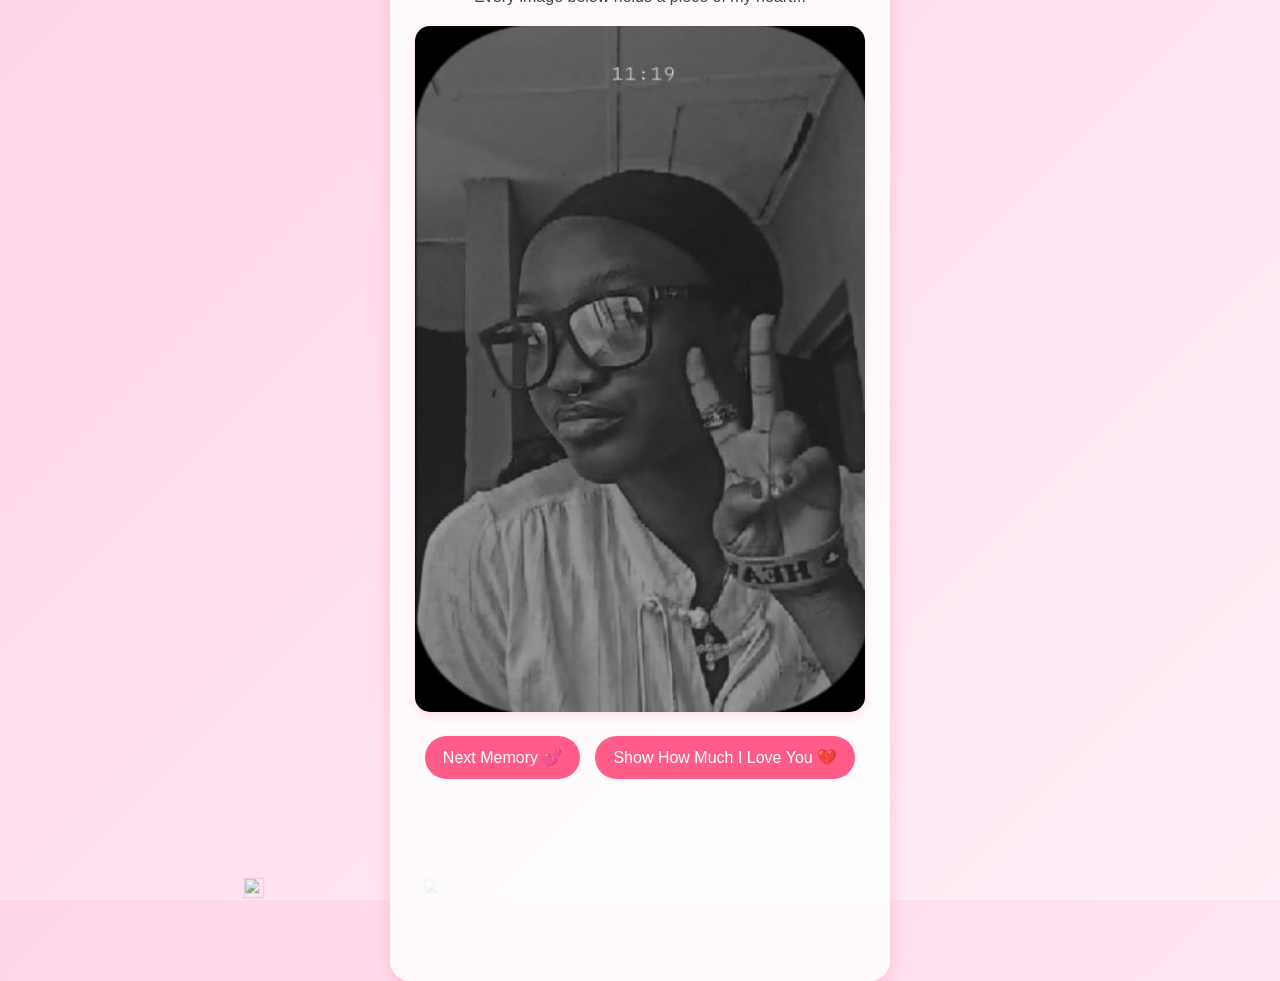
==== index.html @ f48dc211 "personal" ====
<!DOCTYPE html>
<html lang="en">
<head>
  <meta charset="UTF-8" />
  <meta name="viewport" content="width=device-width, initial-scale=1.0" />
  <title>I Still Miss You 💔</title>
  <link rel="stylesheet" href="style.css" />
</head>
<body>
  <div class="container">
    <h1 class="title">I Still Miss You Every Day 💔</h1>
    <p class="subtitle">Every image below holds a piece of my heart...</p>

    <!-- 🖼️ Slideshow -->
    <div class="slideshow">
      <img id="slideshowImage" src="images/photo1.jpg" alt="Memory 1">
    </div>

    <!-- 💕 Buttons -->
    <div class="buttons">
      <button id="nextBtn">Next Memory 💕</button>
      <button id="loveBtn">Show How Much I Love You 💔</button>
    </div>

    <!-- 💌 Hidden Message -->
    <p id="loveMessage">No matter how much u might hate me now i will always love u NSINI-GODWIN OLAMIPO 💖</p>

    

    <!-- 🎧 Hidden Voice Note -->
    <div id="voiceSection" class="voice-section">
      <h3 class="voice-title">Your Voice From Your Heart 💬</h3>
      <audio controls id="voiceNote">
        <source src="WhatsApp Audio 2025-04-27 at 21.45.10_a1755cb5.waptt.mp3" type="audio/mpeg">
        Your browser does not support the audio element.
      </audio>
    </div>
  </div>

  <script src="script.js"></script>
</body>
</html>
---- style.css ----
/* 🌸 Basic Reset */
* {
  margin: 0;
  padding: 0;
  box-sizing: border-box;
  font-family: 'Poppins', sans-serif;
}

/* 🌷 Background */
body {
  background: linear-gradient(135deg, #ffd6e8, #ffeef7);
  display: flex;
  justify-content: center;
  align-items: center;
  height: 100vh;
  overflow-x: hidden;
}

/* 💌 Main Container */
.container {
  text-align: center;
  background: rgba(255, 255, 255, 0.85);
  border-radius: 20px;
  padding: 25px;
  width: 90%;
  max-width: 500px;
  box-shadow: 0 4px 15px rgba(255, 102, 153, 0.3);
}

/* 💔 Titles */
.title {
  font-size: 1.8rem;
  color: #ff2f68;
  font-weight: 700;
  margin-bottom: 10px;
}

.subtitle {
  font-size: 1rem;
  color: #444;
  margin-bottom: 20px;
}

/* 💞 Slideshow */
.slideshow img {
  width: 100%;
  height: auto;
  border-radius: 15px;
  box-shadow: 0 4px 10px rgba(255, 100, 150, 0.2);
  transition: opacity 0.5s ease;
}

/* 💗 Buttons */
.buttons {
  display: flex;
  justify-content: center;
  gap: 15px;
  margin-top: 20px;
  flex-wrap: wrap;
}

button {
  background: #ff5c8a;
  color: white;
  border: none;
  border-radius: 25px;
  padding: 12px 18px;
  font-size: 1rem;
  cursor: pointer;
  transition: all 0.3s ease;
}

button:hover {
  background: #ff2f68;
  transform: scale(1.05);
}

/* 💬 Love Message */
#loveMessage {
  opacity: 0;
  margin-top: 25px;
  font-size: 1.1rem;
  color: #ff4081;
  transition: opacity 1s ease;
}

#loveMessage.show {
  opacity: 1;
}


/* 🎧 Voice Note Section */
.voice-section {
  margin-top: 20px;
  opacity: 0;
  transition: opacity 1s ease;
}

.voice-section.show {
  opacity: 1;
}

audio {
  width: 100%;
  outline: none;
  border-radius: 12px;
  margin-top: 10px;
}

/* 💞 Floating Hearts */
.hearts {
  position: fixed;
  top: 0;
  left: 0;
  width: 100%;
  height: 100%;
  pointer-events: none;
  z-index: -1;
  overflow: hidden;
}

.heart {
  position: absolute;
  bottom: 0;
  opacity: 0.8;
  animation: floatUp linear infinite;
  width: 24px;
  height: 24px;
}

@keyframes floatUp {
  0% {
    transform: translateY(0) rotate(0deg);
    opacity: 1;
  }
  100% {
    transform: translateY(-110vh) rotate(360deg);
    opacity: 0;
  }
}

/* 📱 Responsive Design */
@media (max-width: 600px) {
  .container {
    width: 95%;
    padding: 20px;
  }

  .title {
    font-size: 1.5rem;
  }

  button {
    width: 100%;
  }

  video, audio {
    width: 100%;
  }
}
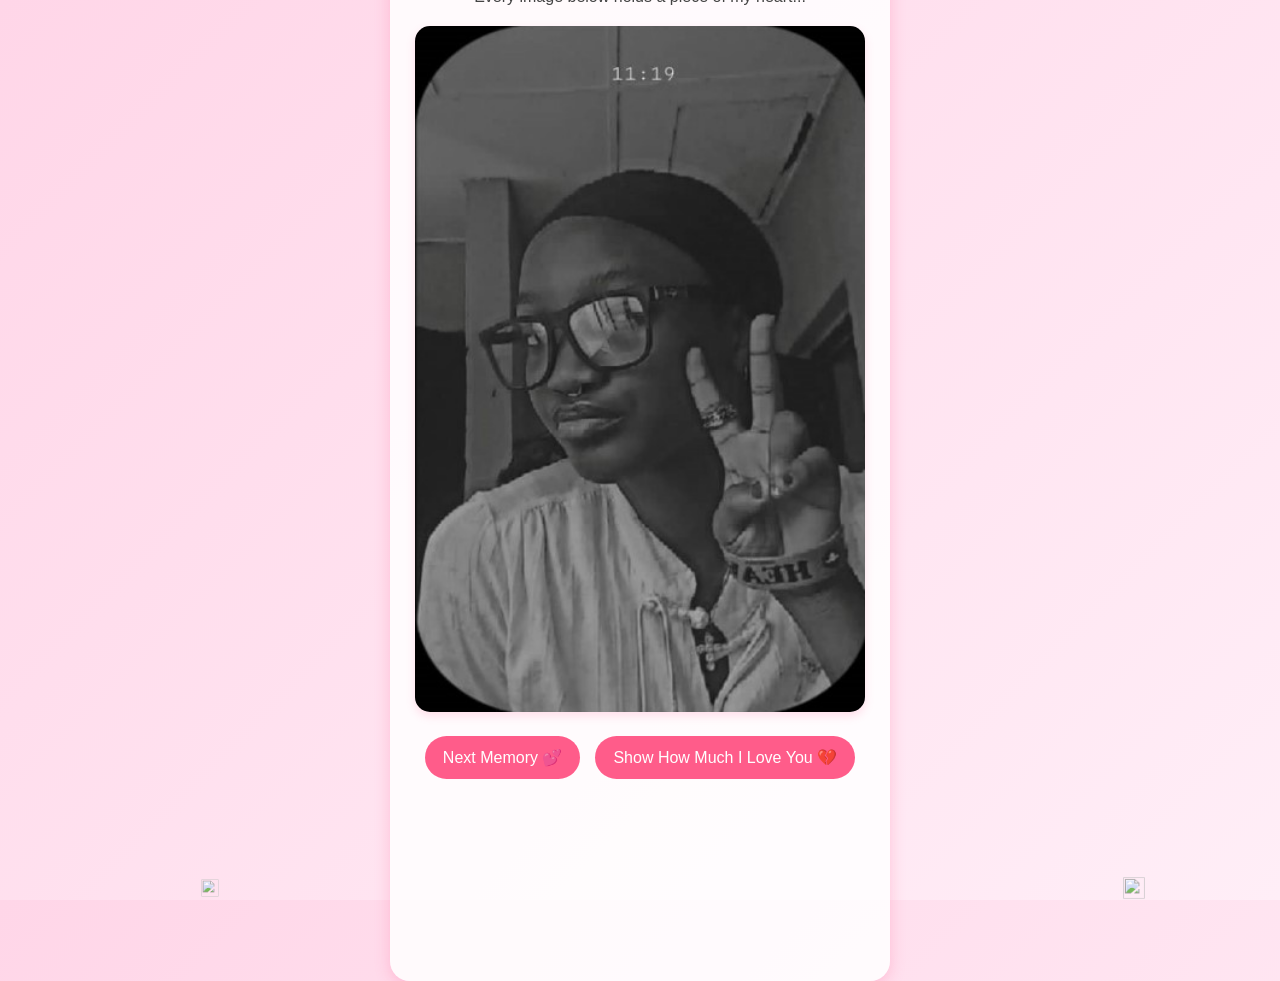
==== commit 2df84da1: "personal" ====
--- a/index.html
+++ b/index.html
@@ -31,7 +31,7 @@
     <div id="voiceSection" class="voice-section">
       <h3 class="voice-title">Your Voice From Your Heart 💬</h3>
       <audio controls id="voiceNote">
-        <source src="WhatsApp Audio 2025-04-27 at 21.45.10_a1755cb5.waptt.mp3" type="audio/mpeg">
+        <source src="C:\Users\Ayodeji_ologun\Desktop\apology2\Mylov\WhatsApp Audio 2025-04-27 at 21.45.10_a1755cb5.waptt.mp3" type="audio/mpeg">
         Your browser does not support the audio element.
       </audio>
     </div>
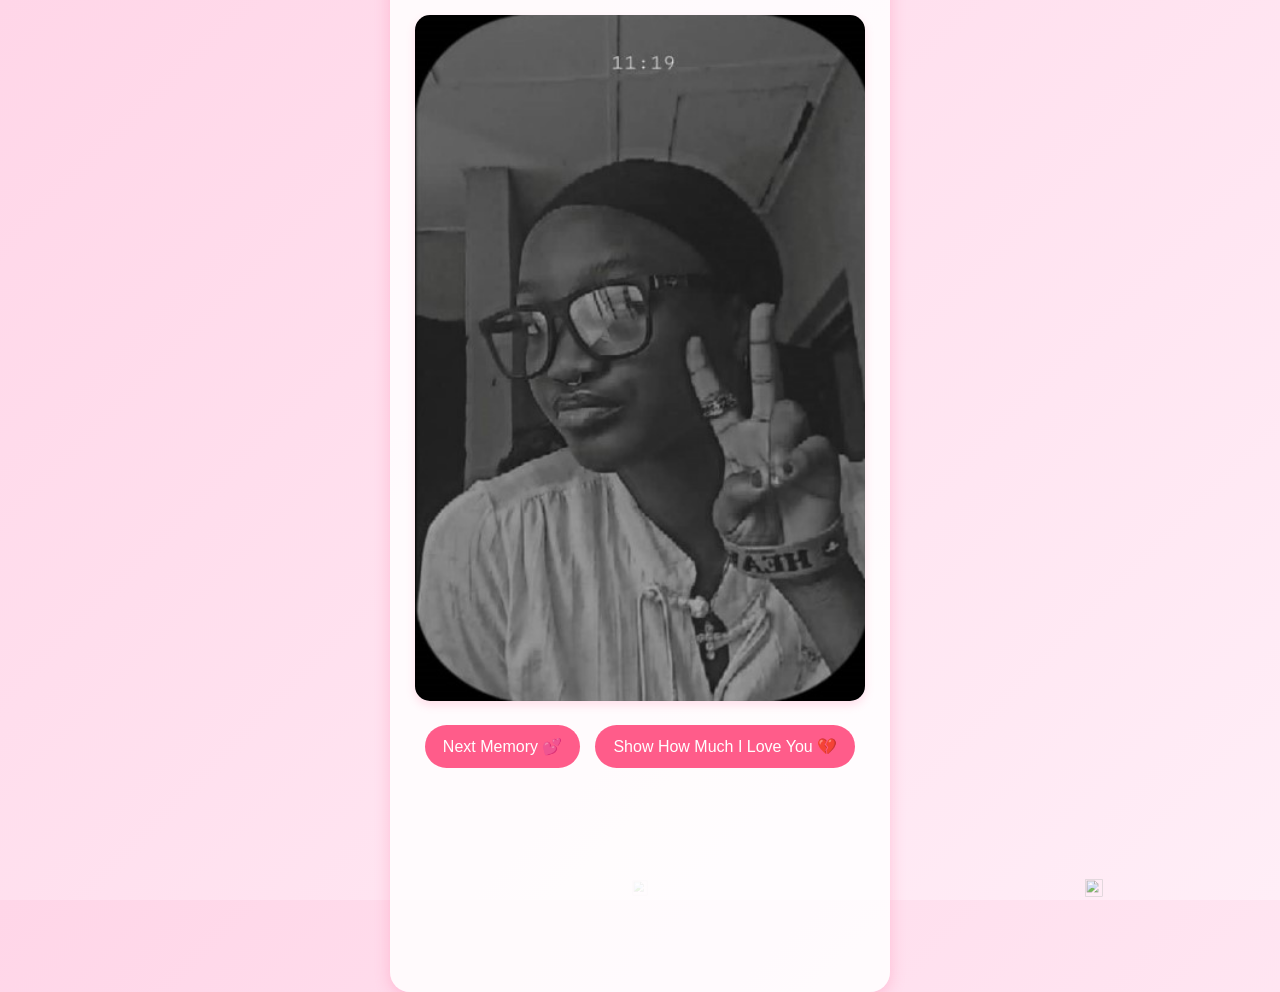
==== commit 85e2e9f2: "personal" ====
--- a/index.html
+++ b/index.html
@@ -29,9 +29,9 @@
 
     <!-- 🎧 Hidden Voice Note -->
     <div id="voiceSection" class="voice-section">
-      <h3 class="voice-title">Your Voice From Your Heart 💬</h3>
+      <h3 class="voice-title">Your Voice From Your Heart,They Sounded Like Music To my Ears 💬</h3>
       <audio controls id="voiceNote">
-        <source src="C:\Users\Ayodeji_ologun\Desktop\apology2\Mylov\WhatsApp Audio 2025-04-27 at 21.45.10_a1755cb5.waptt.mp3" type="audio/mpeg">
+        <source src="C:\Users\Ayodeji_ologun\Desktop\apology2\Mylov\audio\WhatsApp Audio 2025-04-27 at 21.45.10_a1755cb5.waptt.mp3" type="audio/mpeg">
         Your browser does not support the audio element.
       </audio>
     </div>
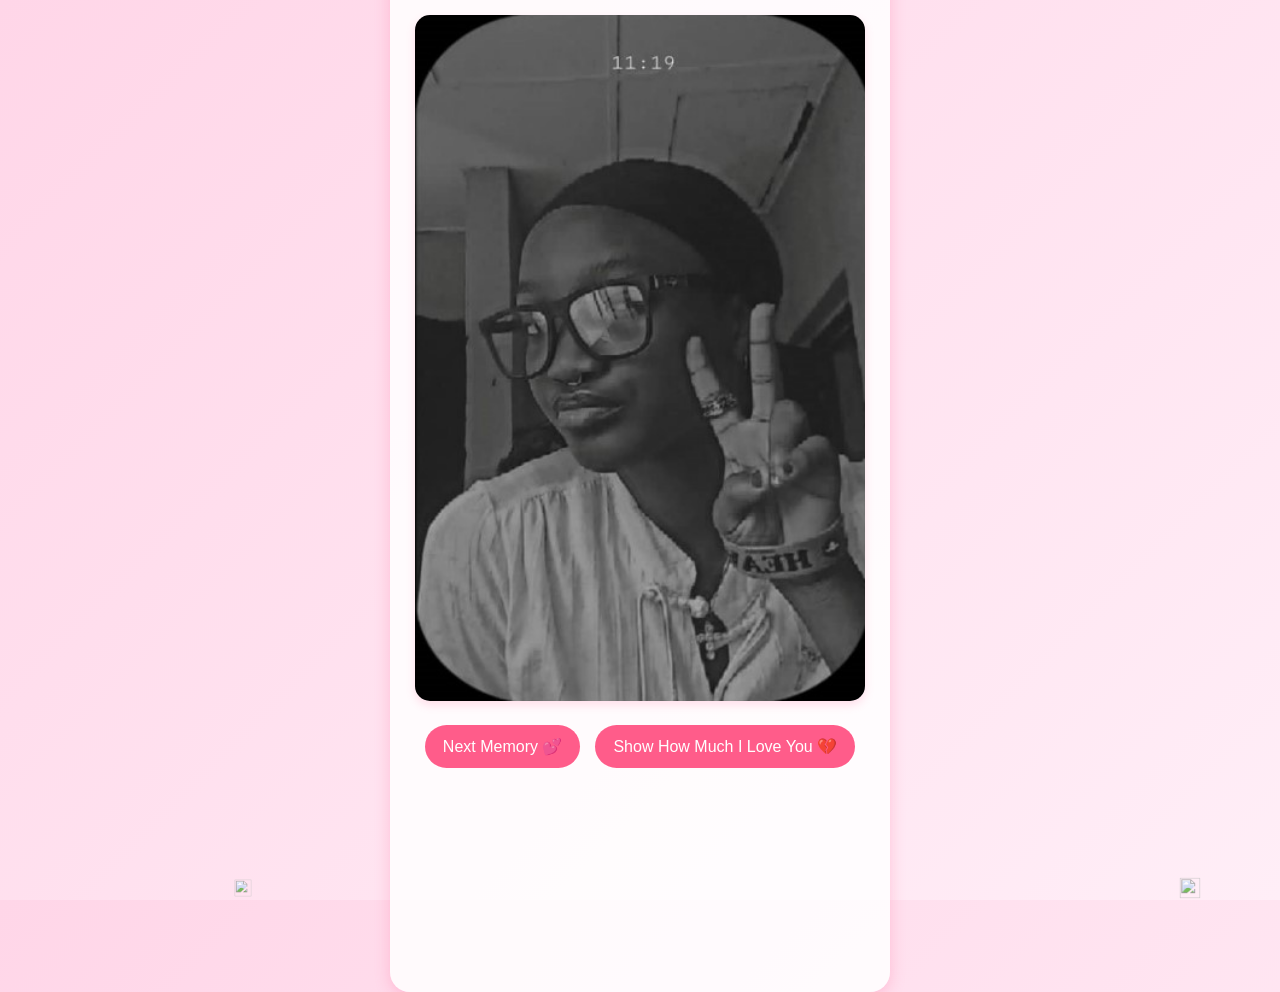
==== commit 1d467bf7: "personal" ====
--- a/index.html
+++ b/index.html
@@ -27,15 +27,14 @@
 
     
 
-    <!-- 🎧 Hidden Voice Note -->
-    <div id="voiceSection" class="voice-section">
-      <h3 class="voice-title">Your Voice From Your Heart,They Sounded Like Music To my Ears 💬</h3>
-      <audio controls id="voiceNote">
-        <source src="C:\Users\Ayodeji_ologun\Desktop\apology2\Mylov\audio\WhatsApp Audio 2025-04-27 at 21.45.10_a1755cb5.waptt.mp3" type="audio/mpeg">
-        Your browser does not support the audio element.
-      </audio>
-    </div>
-  </div>
+    <!-- 🎧 Voice Note Section -->
+<div id="voiceSection" class="voice-section">
+  <h3 class="voice-title">Your Voice From Your Heart,They Sounded Like Music To my Ears 💬</h3>
+  <audio id="voiceNote" controls>
+    <source src="C:\Users\Ayodeji_ologun\Desktop\apology2\Mylov\audio\voice.mp3" type="audio/mpeg">
+    Your browser does not support the audio element.
+  </audio>
+</div>
 
   <script src="script.js"></script>
 </body>
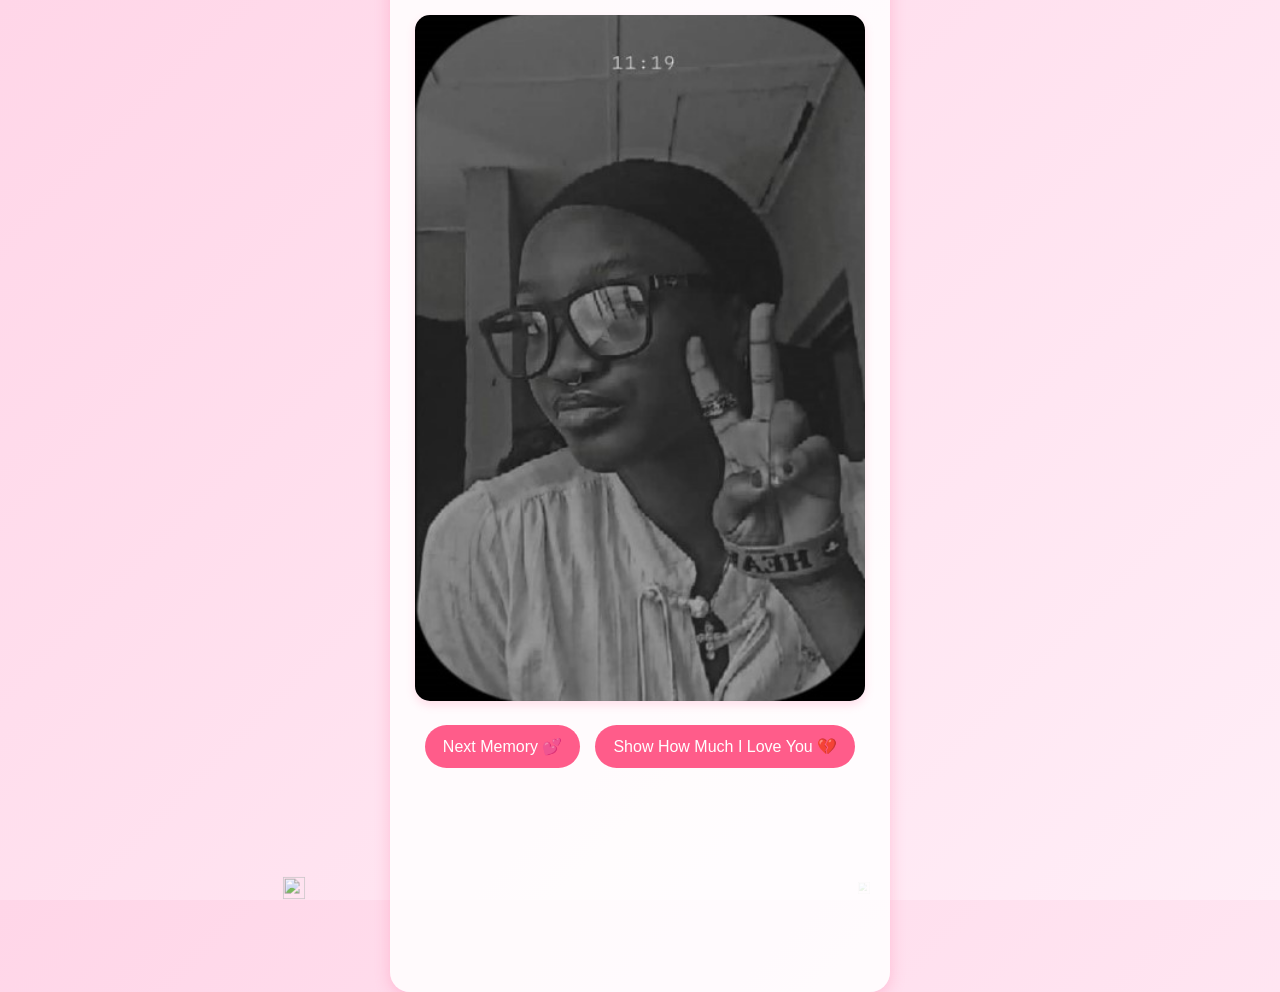
==== commit 69a9a0b4: "personal" ====
--- a/index.html
+++ b/index.html
@@ -31,7 +31,7 @@
 <div id="voiceSection" class="voice-section">
   <h3 class="voice-title">Your Voice From Your Heart,They Sounded Like Music To my Ears 💬</h3>
   <audio id="voiceNote" controls>
-    <source src="C:\Users\Ayodeji_ologun\Desktop\apology2\Mylov\audio\voice.mp3" type="audio/mpeg">
+    <source src="https://dejproz.github.io/Mylov/audio/voice.mp3" type="audio/mpeg">
     Your browser does not support the audio element.
   </audio>
 </div>
